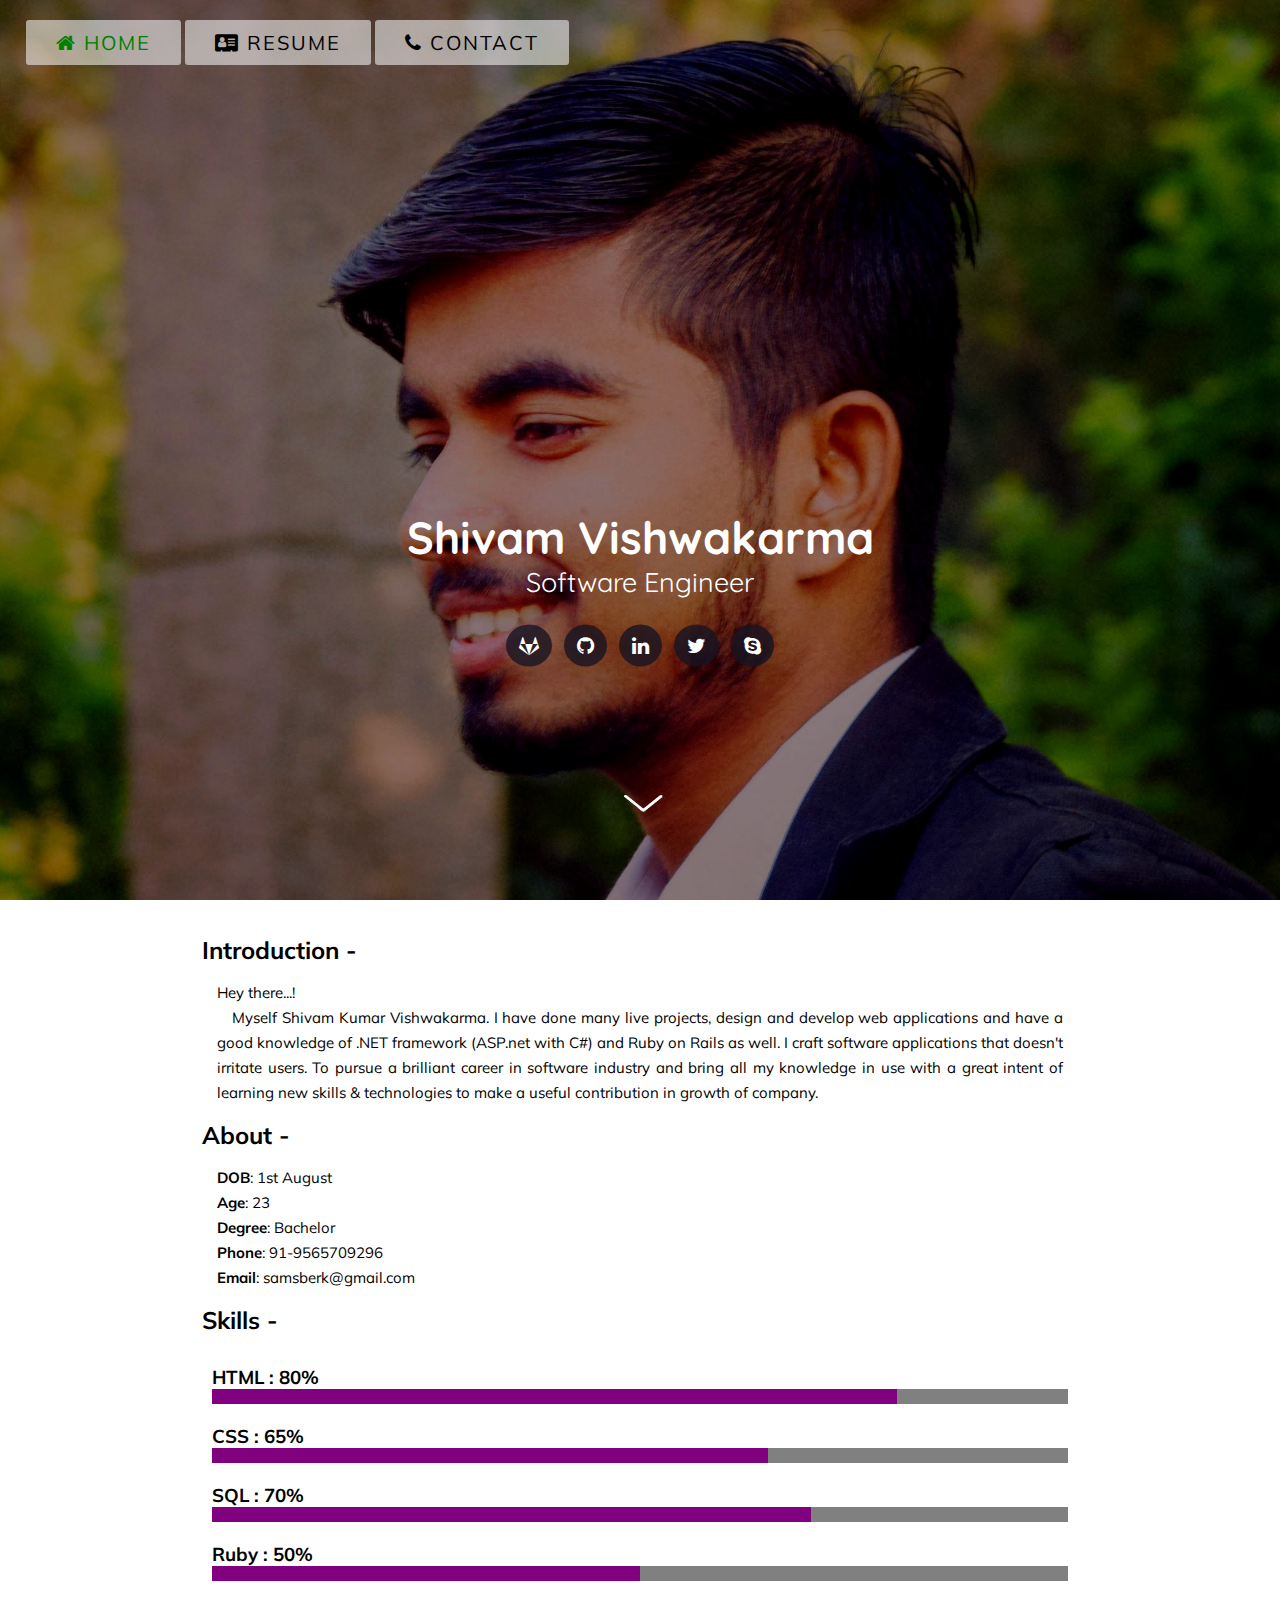
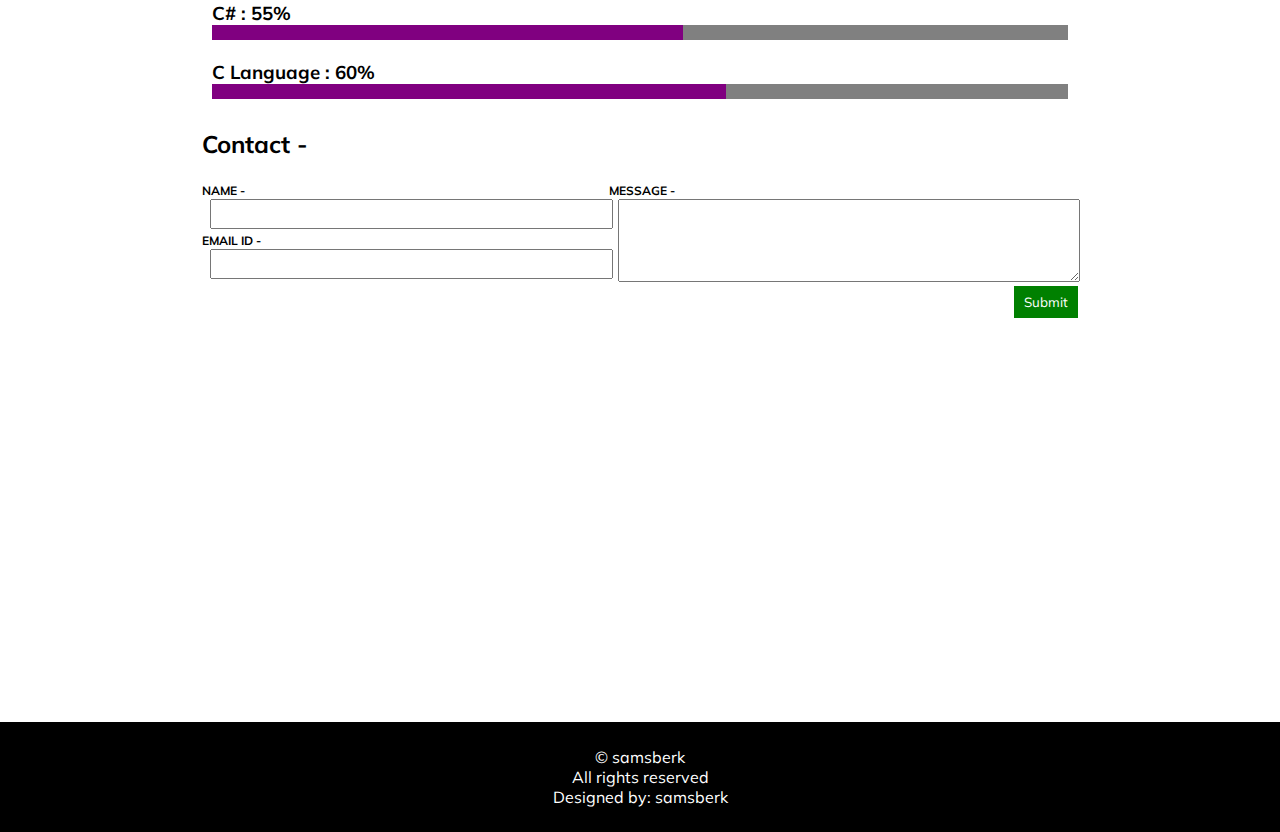
==== index.html @ ba271320 "deployment" ====
<!DOCTYPE html>
<html>
    <head>
        <title>Home : Portfolio</title>
        <meta http-equiv="Content-Type" content="text/html; charset=utf-8" />
	    <meta name="viewport" content="width=device-width, initial-scale=1" />
        <link href="https://fonts.googleapis.com/css?family=Karma|Muli|Yantramanav|Kalam|Pacifico|Quicksand|Sedgwick+Ave|Gloria+Hallelujah|Special+Elite|Finger+Paint" rel="stylesheet"/>
        <link rel="stylesheet" href="https://cdnjs.cloudflare.com/ajax/libs/font-awesome/4.7.0/css/font-awesome.min.css">
        <link rel="stylesheet" href="assets/css/mycss.css">
        <style>
            /* ====================== columns to one ======================== */
            @media screen and (max-width: 768px) {
                .about-box, .contact-box{
                    grid-template-columns: auto;
                }
            }
        </style>
    </head>
    <body>
        <div class="box-front">

            <!-- ***************************************** Nav Bar ******************************************* -->
            <div class="nav-bar">
                <a href="index.html" class="nav-bar-link active"><i class="fa fa-home"></i> HOME</a>
                <a href="resume.html" class="nav-bar-link"><i class="fa fa-vcard"></i> RESUME</a>
                <a href="contact.html" class="nav-bar-link"><i class="fa fa-phone"></i> CONTACT</a>
            </div>

            <!-- ***************************************** Brand Text ******************************************* -->
            <div class="text-container">
                <span class="name-text">Shivam Vishwakarma</span><br>
                <span class="role-text">Software Engineer</span><br><br><br>
                <a href="https://www.gitlab.com/samsberk" class="link"><i class="fa fa-gitlab"></i></a>&ensp;
                <a href="https://www.github.com/samsberk" class="link"><i class="fa fa-github"></i></a>&ensp;
                <a href="https://www.linkedin.com/in/samsberk" class="link"><i class="fa fa-linkedin"></i></a>&ensp;
                <a href="https://www.twitter.com/samsberk" class="link"><i class="fa fa-twitter"></i></a>&ensp;
                <a href="https://www.skype.com/samsberk" class="link"><i class="fa fa-skype"></i></a><br>
                <a href="#About"><img src="assets/images/sdown.gif" height="80px" width="100px"></a>
            </div>
        </div>
        <div class="about-box" id="About">
            <div class="item"></div>
            <div class="item">

                <!-- ***************************************** introduction ******************************************* -->
                <h2>Introduction -</h2>
                <p>
                    Hey there...!<br>
                    &emsp;Myself Shivam Kumar Vishwakarma. I have done many live projects, design and develop
                    web applications and have a good knowledge of .NET framework (ASP.net with C#) and
                    Ruby on Rails as well. I craft software applications that doesn't irritate users. To
                    pursue a brilliant career in software industry and bring all my knowledge in use with
                    a great intent of learning new skills & technologies to make a useful contribution in
                    growth of company.
                </p>

                <!-- ***************************************** about ******************************************* -->
                <h2>About -</h2>
                <p>
                    <b>DOB</b>: 1st August<br>
                    <b>Age</b>: 23<br>      
                    <b>Degree</b>: Bachelor<br>
                    <b>Phone</b>: <a href="tel:+919565709296" class="link">91-9565709296</a><br>
                    <b>Email</b>: <a href="mailto:samsberk@gmail.com" class="link">samsberk@gmail.com</a><br>
                </p>

                <!-- ***************************************** skills ******************************************* -->
                <h2>Skills -</h2><br>
                <div style="padding: 10px;">
                    <h3>HTML : 80%</h3>
                    <div class="progress-bar"><div class="progress" style="width: 80%;"></div></div>
                    <br><h3>CSS : 65%</h3>
                    <div class="progress-bar"><div class="progress" style="width: 65%;"></div></div>
                    <br><h3>SQL : 70%</h3>
                    <div class="progress-bar"><div class="progress" style="width: 70%;"></div></div>
                    <br><h3>Ruby : 50%</h3>
                    <div class="progress-bar"><div class="progress" style="width: 50%;"></div></div>
                    <br><h3>C# : 55%</h3>
                    <div class="progress-bar"><div class="progress" style="width: 55%;"></div></div>
                    <br><h3>C Language : 60%</h3>
                    <div class="progress-bar"><div class="progress" style="width: 60%;"></div></div>
                </div><br>

                <!-- ***************************************** contact ******************************************* -->
                <h2>Contact -</h2><br>
                <div class="contact-box">
                    <div>
                        <label>Name -</label><br>
                        <input type="text" class="txt-box"><br>
                        <label>Email id -</label><br>
                        <input type="text" class="txt-box">
                    </div>
                    <div>
                        <label>message -</label><br>
                        <textarea rows="4" class="txt-box" style="height:75px;"></textarea>
                        <button type="submit" class="btn">Submit</button>
                    </div>
                </div><br><br>

                <!-- ***************************************** google map ******************************************* -->
                <iframe src="https://www.google.com/maps/embed?pb=!1m18!1m12!1m3!1d783.4676644089881!2d77.61424848303582!3d12.942376809306479!2m3!1f0!2f0!3f0!3m2!1i1024!2i768!4f13.1!3m3!1m2!1s0x3bae1443228c5fa3%3A0x3745f81d97590b07!2sMountblue%20Technologies%20Private!5e0!3m2!1sen!2sin!4v1614701353532!5m2!1sen!2sin" width="100%" height="350px" style="border:0;" allowfullscreen="" loading="lazy"></iframe>
            </div>
        </div>
        <!-- ***************************************** footer ******************************************* -->
        <div class="footer">
            &copy; samsberk<br>
            All rights reserved<br>
            Designed by: samsberk
        </div>
    </body>
</html>
---- assets/css/mycss.css ----
*{
    margin: 0;
    padding: 0;
}
html{
    scroll-behavior: smooth;
}
/* ============================== Mobile View ============================== */
@media screen and (max-width: 768px) {
    .box-front{
        background-image: url('../images/me2.jpg');
    }
    .nav-bar{
        text-align: center;
    }
    .nav-bar .nav-bar-link{
        font-size: 12px;
        padding: 8px 10px;
    }
    .text-container{
        top:85%;
        left:50%
    }
    .name-text{
        font-size: 28px;
    }
    .role-text{
        font-size: 18px;
    }
    .text-container .link{
        color: white;
        font-size: 20px;
        background-color: rgba(22, 20, 34, 0.8);
        padding: 8px 10px;
        border-radius: 50%;
    }
}
/* ============================== HiDPI View ============================== */
@media screen and (min-width: 768px) {
    .box-front{
        background-image: url('../images/me.jpg');
    }
    .nav-bar .nav-bar-link{
        font-size: 20px;
        padding: 10px 30px;
    }
    .text-container{
        top:75%;
        left:50%
    }
    .name-text{
        font-size: 45px;
    }
    .role-text{
        font-size: 27px;
    }
    .text-container .link{
        padding: 10px 13px;
        border-radius: 50%;
        background-color: rgba(22, 20, 34, 0.8);
        font-size: 20px;
    }
    .text-container img{
        margin-top: 100px;
    }
    .about-box{
        padding-top: 25px;
    }
}
/* ============================== Common for Both ============================== */
.link{
    text-decoration: none;
    color:inherit;
}
.link:hover{
    color: purple;
}
p{
    font-size: 15px;
    line-height: 25px;
    padding: 15px;
    text-align: justify;
}

.progress-bar{
    height: 15px;
    width: 100%;
    background-color: gray;
}
.progress-bar > .progress{
    height: 15px;
    width: 100%;
    background-color: purple;
}
.box{
    min-height: 20vh;
    width: 100%;
}

.box-front{
    height: 100vh;
    width: 100%;
    background-position: center;
    background-size: cover;
    background-repeat: no-repeat;
}
.nav-bar{
    padding-top: 30px;
    padding-left: 2%;
    width: 90%;
}
.nav-bar .nav-bar-link{
    text-decoration: none;
    color: black;
    border-radius: 3px;
    letter-spacing: 2px;
    font-family: 'muli';
    background-color: rgba(238, 238, 238, 0.6);
}
.nav-bar a.active{
    color: green;
}
.nav-bar .nav-bar-link:hover{
    color: green;
    background-color: white;
}

.text-container{
    position: absolute;
    width: 100%;
    color:white;
    text-align: center;
    transform:translate(-50%,-50%);
}
.name-text{
    font-weight: bold;
    color: white;
    font-family: 'Quicksand';
}
.role-text{
    font-family: 'Quicksand';
    color: white;
}
.about-box{
    display: grid;
    grid-template-columns: 15vw auto 15vw;
}
.about-box > div, .det-box > div{
    padding: 10px;
    font-family: 'Muli';
}
.det-box, .contact-box{
    display: grid;
    grid-template-columns: auto auto;
}
.three-col{
    display: grid;
    grid-template-columns: auto auto auto;
}
.three-col > div{
    text-align: center;
    padding: 10px;
    background-color: lightgray;
}


.footer{
    min-height: 50px;
    width: 100%;
    background-color: rgb(0, 0, 0);
    color: white;
    padding: 25px 0px;
    text-align: center;
    font-family: 'muli';
}

.contact-box label{
    font-family: muli;
    font-size: 12px;
    line-height: 0px;
    text-transform:uppercase;
    font-weight: bold;
}
.txt-box{
    width: 94%;
    height: 20px;
    font-family: muli;
    font-size: 14px;
    padding: 3px 2%;
    margin-left: 2%;
}
.btn{
    padding: 8px 10px;
    font-family: muli;
    float: right;
    color: white;
    background-color: green;
    cursor:pointer;
    border: none;
}
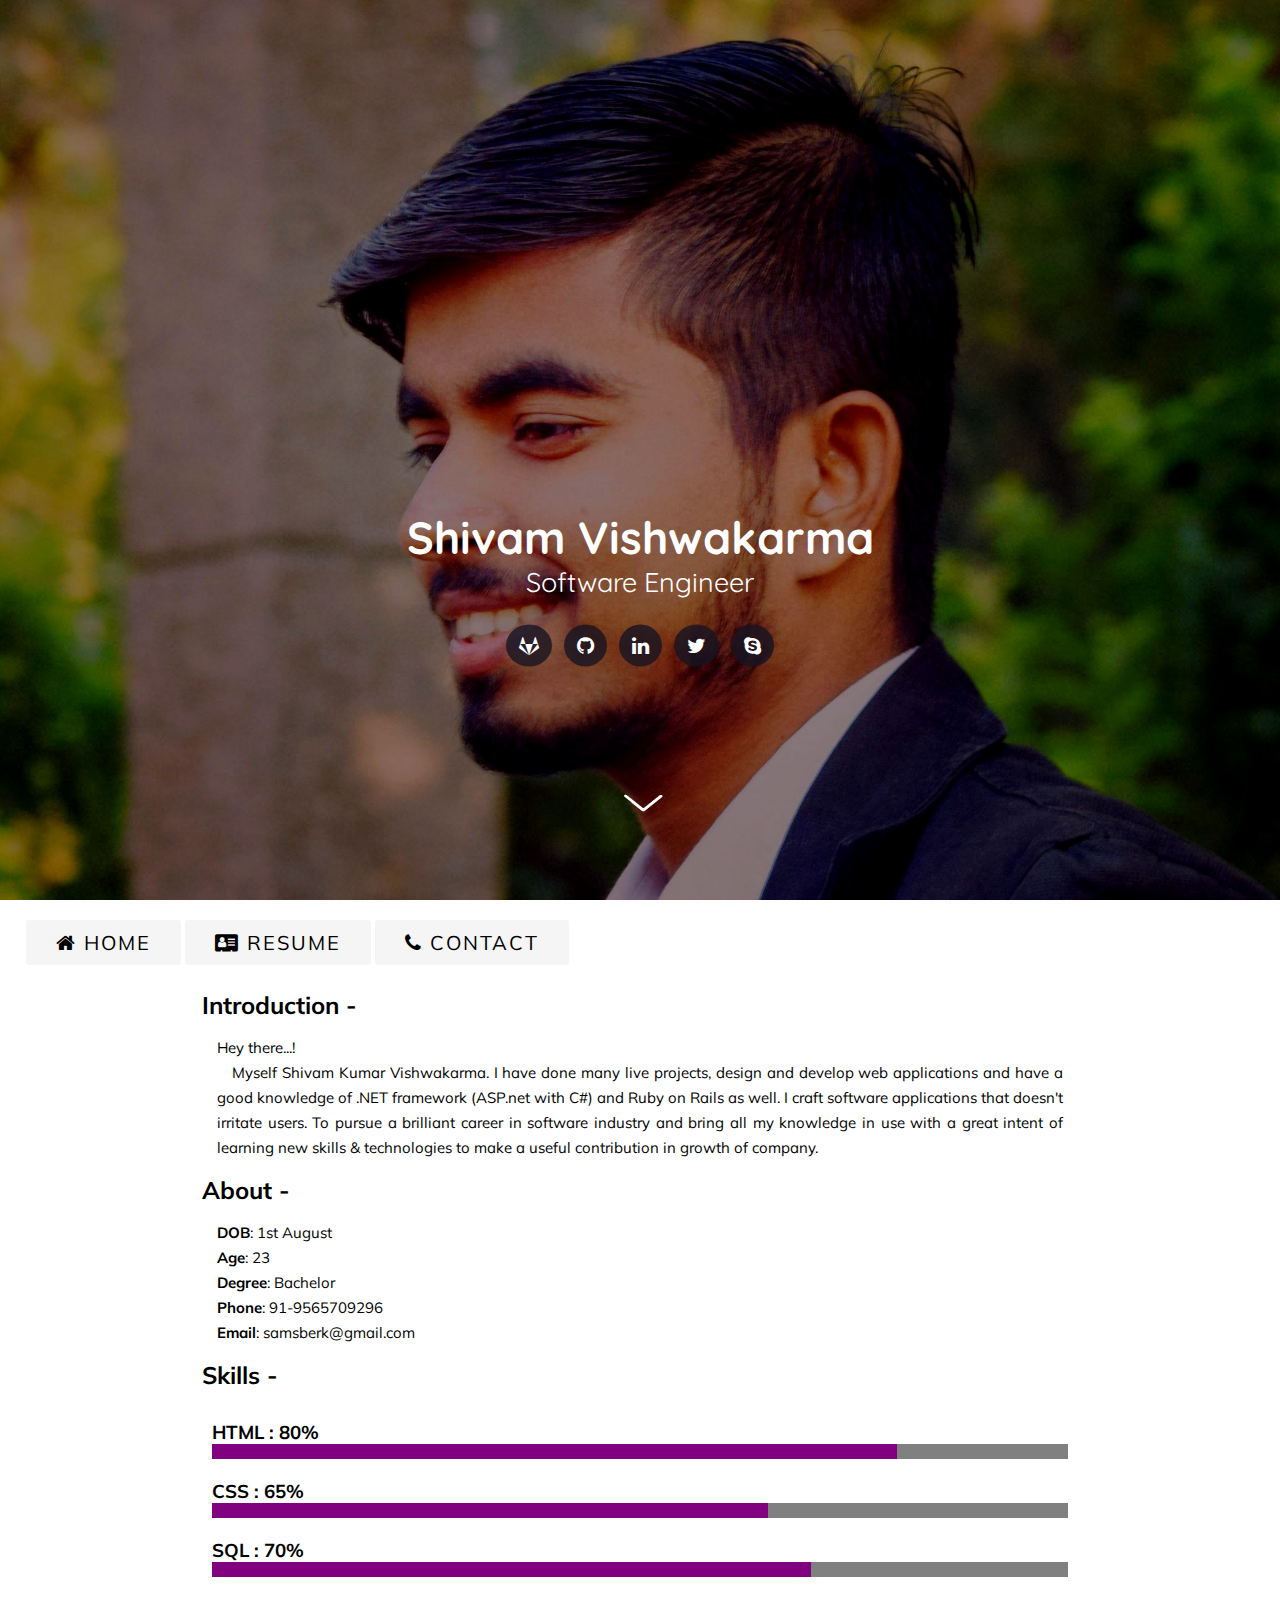
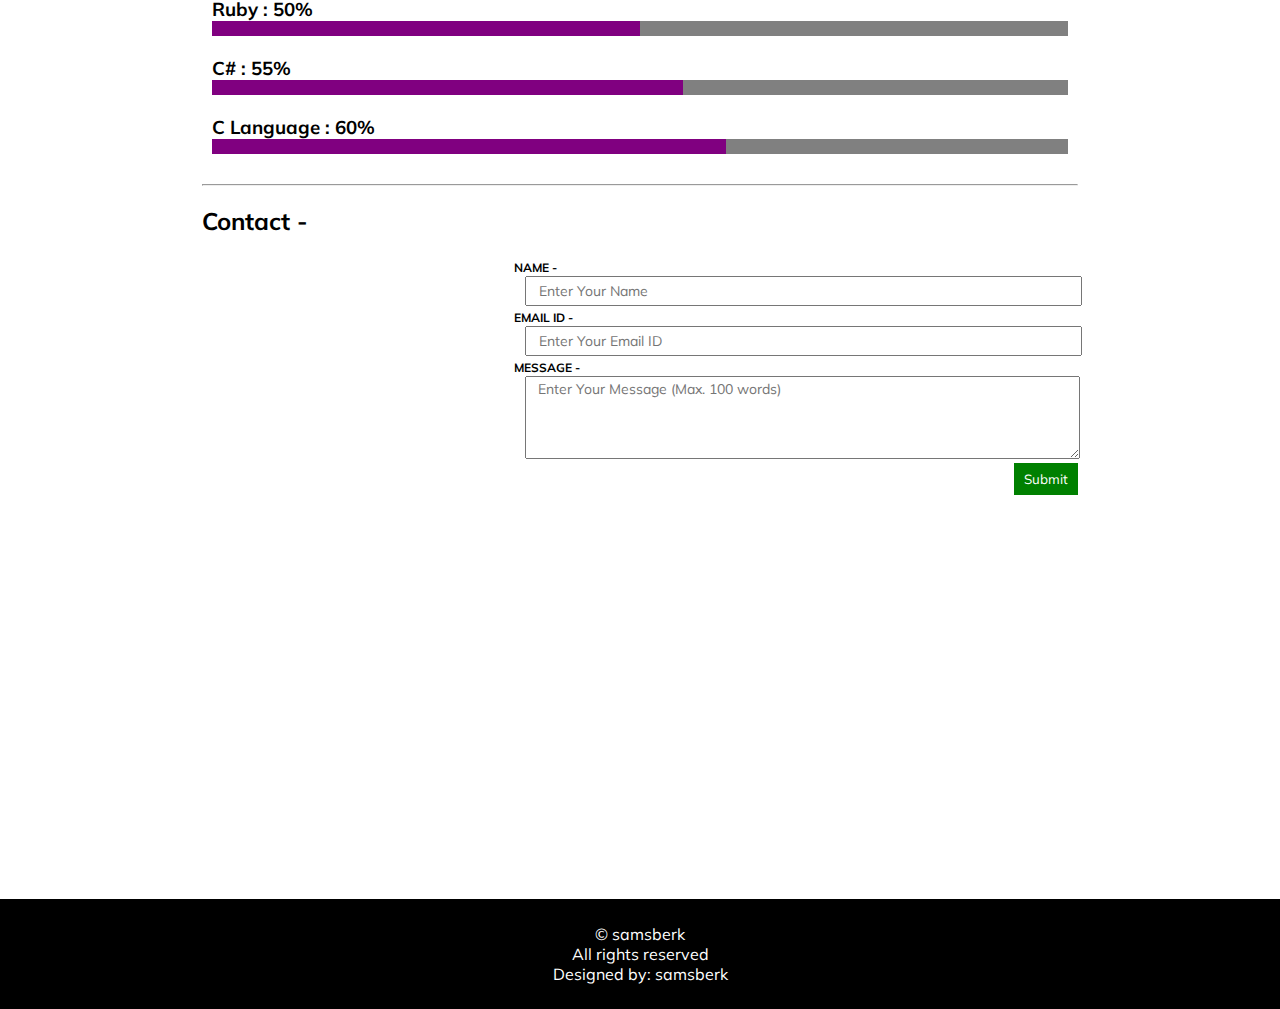
==== commit df8fcbfe: "single page" ====
--- a/index.html
+++ b/index.html
@@ -17,28 +17,26 @@
         </style>
     </head>
     <body>
-        <div class="box-front">
-
-            <!-- ***************************************** Nav Bar ******************************************* -->
-            <div class="nav-bar">
-                <a href="index.html" class="nav-bar-link active"><i class="fa fa-home"></i> HOME</a>
-                <a href="resume.html" class="nav-bar-link"><i class="fa fa-vcard"></i> RESUME</a>
-                <a href="contact.html" class="nav-bar-link"><i class="fa fa-phone"></i> CONTACT</a>
-            </div>
-
+        <div class="box-front" id="Home">
             <!-- ***************************************** Brand Text ******************************************* -->
             <div class="text-container">
                 <span class="name-text">Shivam Vishwakarma</span><br>
-                <span class="role-text">Software Engineer</span><br><br><br>
-                <a href="https://www.gitlab.com/samsberk" class="link"><i class="fa fa-gitlab"></i></a>&ensp;
-                <a href="https://www.github.com/samsberk" class="link"><i class="fa fa-github"></i></a>&ensp;
-                <a href="https://www.linkedin.com/in/samsberk" class="link"><i class="fa fa-linkedin"></i></a>&ensp;
-                <a href="https://www.twitter.com/samsberk" class="link"><i class="fa fa-twitter"></i></a>&ensp;
-                <a href="https://www.skype.com/samsberk" class="link"><i class="fa fa-skype"></i></a><br>
-                <a href="#About"><img src="assets/images/sdown.gif" height="80px" width="100px"></a>
+                <span class="role-text" style="font-weight: normal;">Software Engineer</span><br><br><br>
+                <a href="https://www.gitlab.com/samsberk" class="link" target="_blank"><i class="fa fa-gitlab"></i></a>&ensp;
+                <a href="https://www.github.com/samsberk" class="link" target="_blank"><i class="fa fa-github"></i></a>&ensp;
+                <a href="https://www.linkedin.com/in/samsberk" class="link" target="_blank"><i class="fa fa-linkedin"></i></a>&ensp;
+                <a href="https://www.twitter.com/samsberk" class="link" target="_blank"><i class="fa fa-twitter"></i></a>&ensp;
+                <a href="https://join.skype.com/invite/XsqxAZQ1L4kI" class="link" target="_blank"><i class="fa fa-skype"></i></a><br>
+                <a href="#Resume"><img src="assets/images/sdown.gif" height="80px" width="100px"></a>
             </div>
         </div>
-        <div class="about-box" id="About">
+        <!-- ***************************************** Nav Bar ******************************************* -->
+        <div class="nav-bar" id="Resume">
+            <a href="#Home" class="nav-bar-link"><i class="fa fa-home"></i> HOME</a>
+            <a href="#Resume" class="nav-bar-link"><i class="fa fa-vcard"></i> RESUME</a>
+            <a href="#Contact" class="nav-bar-link"><i class="fa fa-phone"></i> CONTACT</a>
+        </div>
+        <div class="about-box">
             <div class="item"></div>
             <div class="item">
 
@@ -79,22 +77,23 @@
                     <div class="progress-bar"><div class="progress" style="width: 55%;"></div></div>
                     <br><h3>C Language : 60%</h3>
                     <div class="progress-bar"><div class="progress" style="width: 60%;"></div></div>
-                </div><br>
+                </div><br id="Contact">
+                <hr><br>
 
                 <!-- ***************************************** contact ******************************************* -->
                 <h2>Contact -</h2><br>
                 <div class="contact-box">
+                    <div></div>
                     <div>
                         <label>Name -</label><br>
-                        <input type="text" class="txt-box"><br>
+                        <input type="text" class="txt-box" placeholder="Enter Your Name"><br>
                         <label>Email id -</label><br>
-                        <input type="text" class="txt-box">
-                    </div>
-                    <div>
+                        <input type="text" class="txt-box" placeholder="Enter Your Email ID">
                         <label>message -</label><br>
-                        <textarea rows="4" class="txt-box" style="height:75px;"></textarea>
+                        <textarea rows="4" class="txt-box" style="height:75px;" placeholder="Enter Your Message (Max. 100 words)"></textarea>
                         <button type="submit" class="btn">Submit</button>
                     </div>
+                    <div></div>
                 </div><br><br>
 
                 <!-- ***************************************** google map ******************************************* -->
